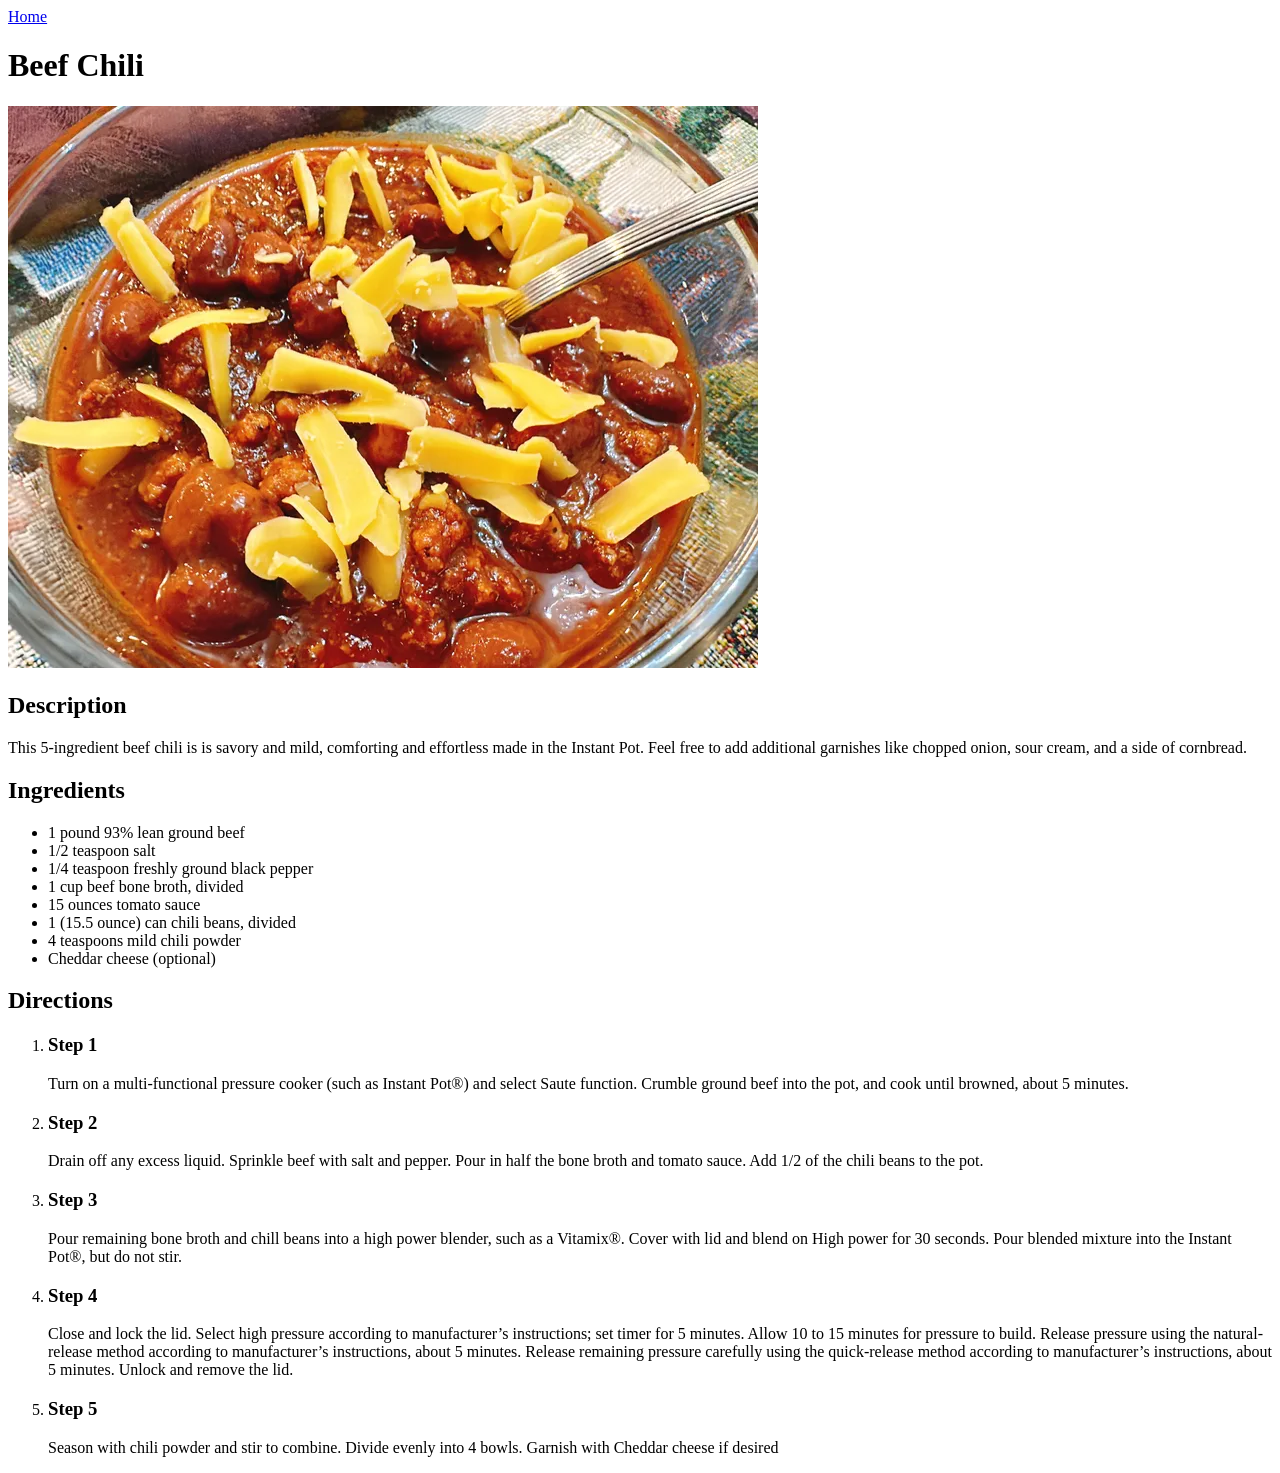
==== recipes/Beef Chili.html @ 15fcac37 "Agregar pagina de receta beef chili" ====
<!DOCTYPE html>
<html lang="en">
<head>
    <meta charset="UTF-8">
    <meta name="viewport" content="width=device-width, initial-scale=1.0">
    <title>Beef Chili</title>
</head>
<body>
    <a href="/index.html">Home</a>
    <h1>Beef Chili</h1>
    <img src="/images/3.png" alt="">

    <h2>Description</h2>
    <p>This 5-ingredient beef chili is is savory and mild, comforting and effortless made in the Instant Pot. Feel free to add additional garnishes like chopped onion, sour cream, and a side of cornbread.</p>

    <h2>Ingredients</h2>
    <ul>
        <li>1 pound 93% lean ground beef</li>
        <li>1/2 teaspoon salt</li>
        <li>1/4 teaspoon freshly ground black pepper</li>
        <li>1 cup beef bone broth, divided</li>
        <li>15 ounces tomato sauce</li>
        <li>1 (15.5 ounce) can chili beans, divided</li>
        <li>4 teaspoons mild chili powder</li>
        <li>Cheddar cheese (optional)</li>
    </ul>

    <h2>Directions</h2>
    <ol>
        <li>
            <h3>Step 1</h3>
            <p>Turn on a multi-functional pressure cooker (such as Instant Pot®) and select Saute function. Crumble ground beef into the pot, and cook until browned, about 5 minutes.</p>
        </li>
        <li>
            <h3>Step 2</h3>
            <p>Drain off any excess liquid. Sprinkle beef with salt and pepper. Pour in half the bone broth and tomato sauce. Add 1/2 of the chili beans to the pot. </p>
        </li>
        <li>
            <h3>Step 3</h3>
            <p>Pour remaining bone broth and chill beans into a high power blender, such as a Vitamix®. Cover with lid and blend on High power for 30 seconds. Pour blended mixture into the Instant Pot®, but do not stir.</p>
        </li>
        <li>
            <h3>Step 4</h3>
            <p>Close and lock the lid.  Select high pressure according to manufacturer’s instructions; set timer for 5 minutes. Allow 10 to 15 minutes for pressure to build. Release pressure using the natural-release method according to manufacturer’s instructions, about 5 minutes. Release remaining pressure carefully using the quick-release method according to manufacturer’s instructions, about 5 minutes. Unlock and remove the lid. </p>
        </li>
        <li>
            <h3>Step 5</h3>
            <p>Season with chili powder and stir to combine. Divide evenly into 4 bowls. Garnish with Cheddar cheese if desired</p>
        </li>
    </ol>
</body>
</html>
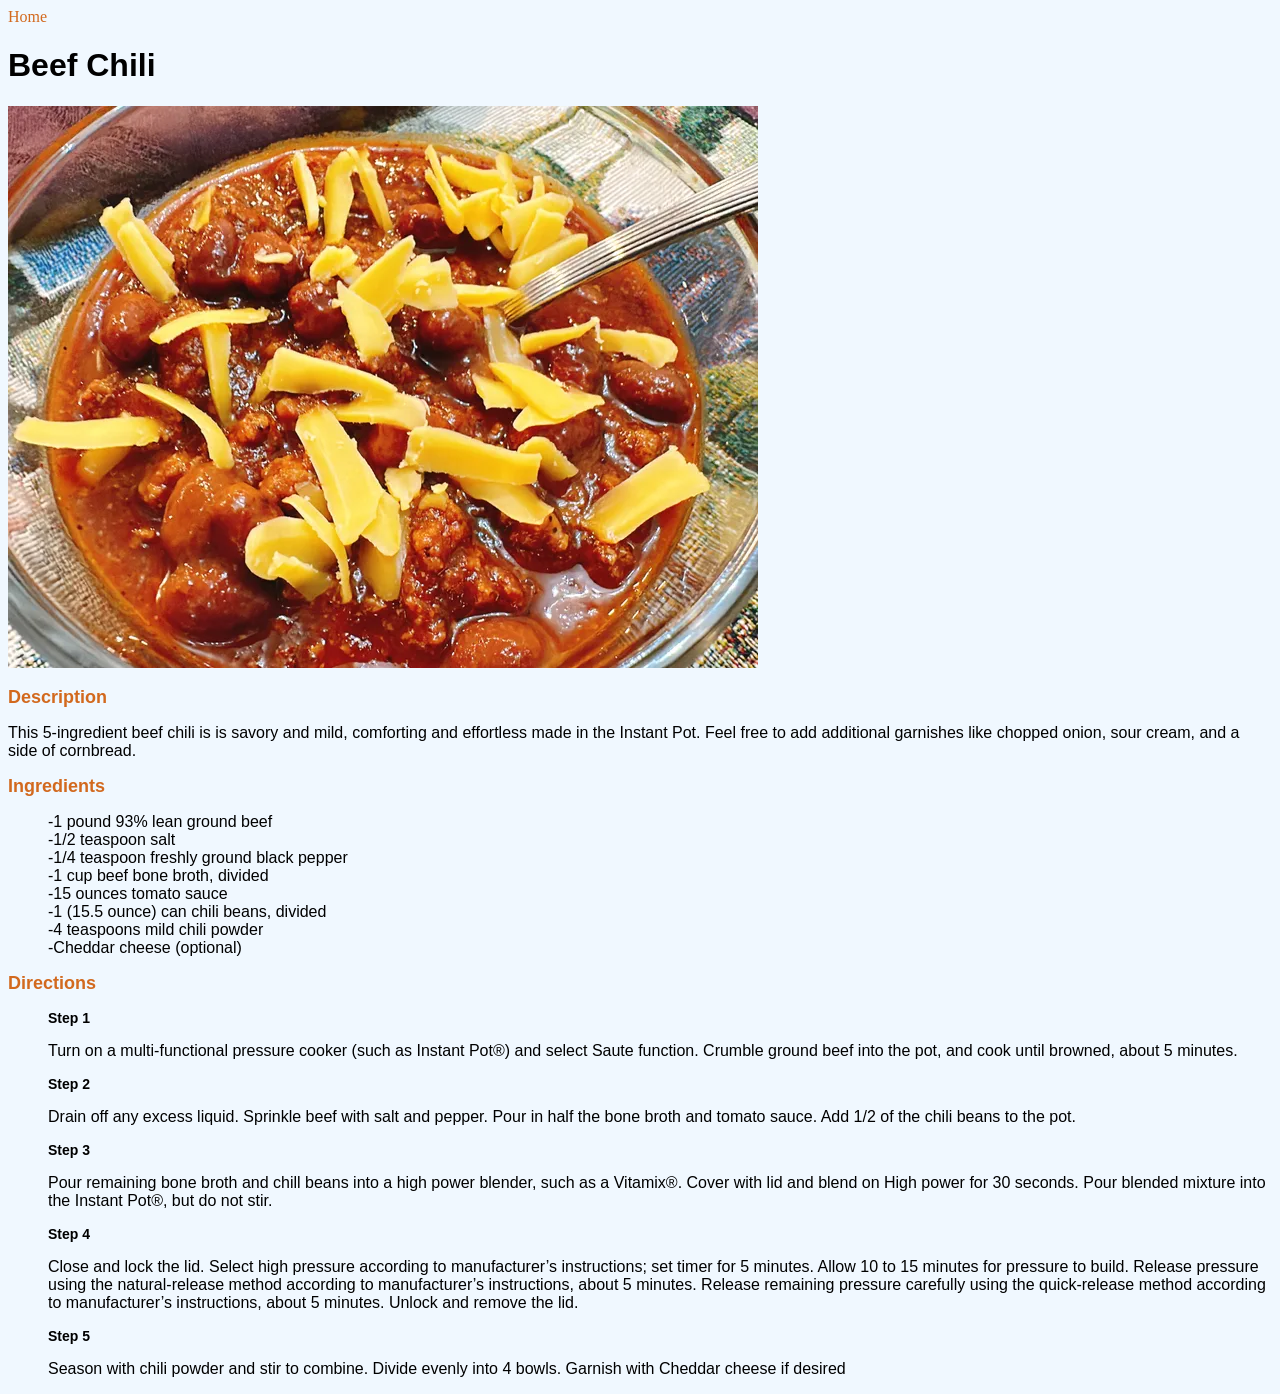
==== commit 46f3d0f1: "Agregar estilo a la pagina de recetas" ====
--- a/recipes/Beef Chili.html
+++ b/recipes/Beef Chili.html
@@ -3,10 +3,11 @@
 <head>
     <meta charset="UTF-8">
     <meta name="viewport" content="width=device-width, initial-scale=1.0">
+    <link rel="stylesheet" href="/recipes/styles-recipes0page/style-recipes.css">
     <title>Beef Chili</title>
 </head>
 <body>
-    <a href="/index.html">Home</a>
+    <a href="/index.html" class="home">Home</a>
     <h1>Beef Chili</h1>
     <img src="/images/3.png" alt="">
 
@@ -15,14 +16,14 @@
 
     <h2>Ingredients</h2>
     <ul>
-        <li>1 pound 93% lean ground beef</li>
-        <li>1/2 teaspoon salt</li>
-        <li>1/4 teaspoon freshly ground black pepper</li>
-        <li>1 cup beef bone broth, divided</li>
-        <li>15 ounces tomato sauce</li>
-        <li>1 (15.5 ounce) can chili beans, divided</li>
-        <li>4 teaspoons mild chili powder</li>
-        <li>Cheddar cheese (optional)</li>
+        <li>-1 pound 93% lean ground beef</li>
+        <li>-1/2 teaspoon salt</li>
+        <li>-1/4 teaspoon freshly ground black pepper</li>
+        <li>-1 cup beef bone broth, divided</li>
+        <li>-15 ounces tomato sauce</li>
+        <li>-1 (15.5 ounce) can chili beans, divided</li>
+        <li>-4 teaspoons mild chili powder</li>
+        <li>-Cheddar cheese (optional)</li>
     </ul>
 
     <h2>Directions</h2>
--- a/recipes/styles-recipes0page/style-recipes.css
+++ b/recipes/styles-recipes0page/style-recipes.css
@@ -0,0 +1,32 @@
+body {
+    background-color: aliceblue;
+}
+
+h1 {
+    font-family: Impact, Haettenschweiler, 'Arial Narrow Bold', sans-serif;
+}
+
+h2 {
+    font-family:Verdana, Geneva, Tahoma, sans-serif;
+    font-size: 18px;
+    color: chocolate;
+}
+
+h3 {
+    font-family:Verdana, Geneva, Tahoma, sans-serif;
+    font-size: 14px;
+}
+
+p {
+    font-family:Verdana, Geneva, Tahoma, sans-serif;
+}
+
+li {
+    list-style: none;
+    font-family:Verdana, Geneva, Tahoma, sans-serif;
+}
+
+.home {
+    text-decoration: none;
+    color: chocolate;
+}
